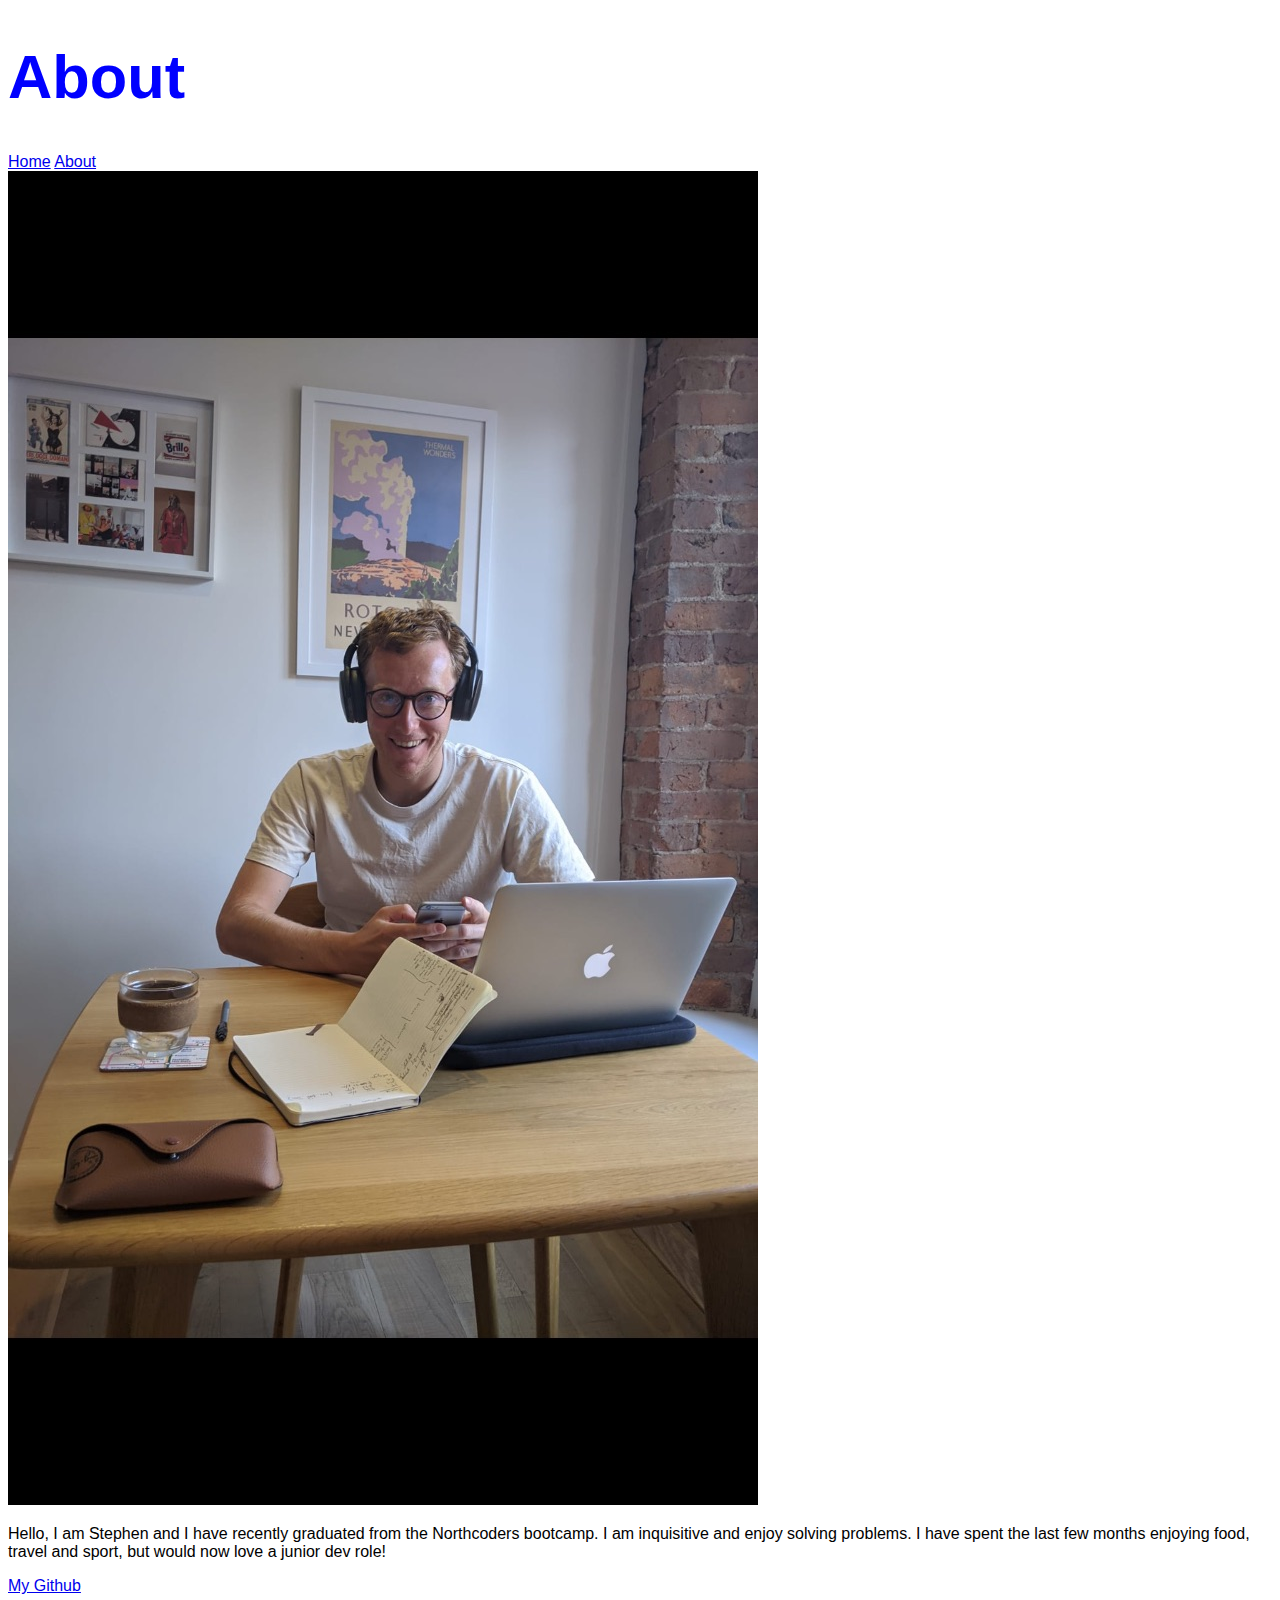
==== about.html @ b79e8ae6 "shell project" ====
<!DOCTYPE html>
<html lang="en">

<head>
  <meta charset="UTF-8">
  <meta name="viewport" content="width=device-width, initial-scale=1.0">
  <link rel="stylesheet" href="index.css">
  <title>About</title>
</head>

<body>
  <h1 class="title">About</h1>
  <nav>
    <a href="index.html">Home</a>
    <a href="about.html">About</a>
  </nav>
  <img src="/images/me1.jpg" alt="me doing code">
  <p>Hello, I am Stephen and I have recently graduated from the Northcoders bootcamp. I am inquisitive and enjoy solving
    problems. I have spent the last few months enjoying food, travel and sport, but would now love a junior dev role!
  </p>
  <a href="https://github.com/stephenjc1">My Github</a>
</body>

</html>
---- index.css ----
h1 {
  font-size: 72pt;
  color: blue;
}

body {
  display: felx;
  flex-direction: column;
  align-items: center;
  font-family: Helvetica;
}

.title {
  font-size: 46pt;
}
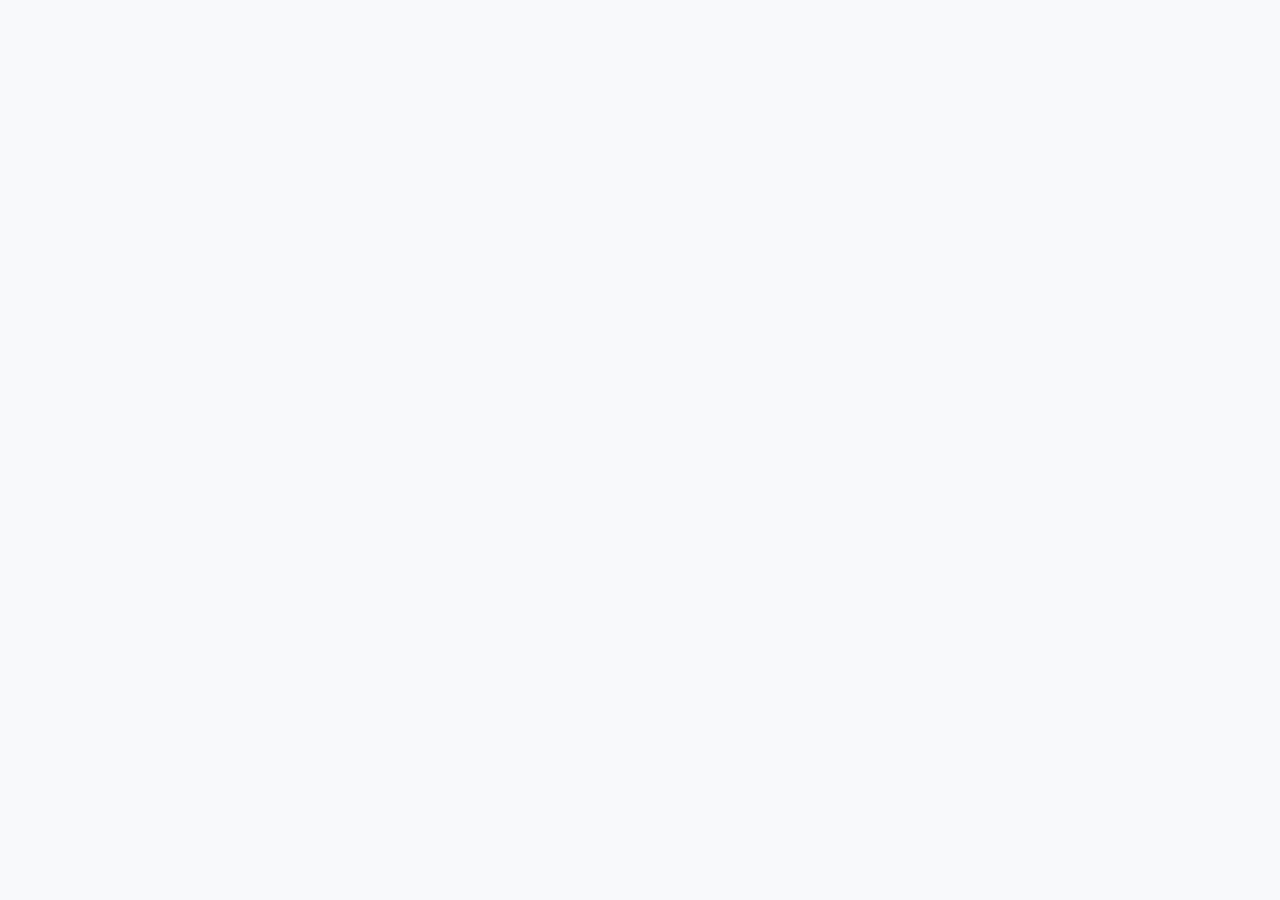
==== commit 577fb0d8: "portfolio site" ====
--- a/about.html
+++ b/about.html
@@ -2,23 +2,26 @@
 <html lang="en">
 
 <head>
-  <meta charset="UTF-8">
+  <meta charset="utf-8">
+  <title>About</title>
   <meta name="viewport" content="width=device-width, initial-scale=1.0">
-  <link rel="stylesheet" href="index.css">
-  <title>About</title>
+  <link rel="stylesheet" href="style.css">
 </head>
 
 <body>
-  <h1 class="title">About</h1>
-  <nav>
-    <a href="index.html">Home</a>
-    <a href="about.html">About</a>
-  </nav>
-  <img src="/images/me1.jpg" alt="me doing code">
-  <p>Hello, I am Stephen and I have recently graduated from the Northcoders bootcamp. I am inquisitive and enjoy solving
-    problems. I have spent the last few months enjoying food, travel and sport, but would now love a junior dev role!
-  </p>
-  <a href="https://github.com/stephenjc1">My Github</a>
+ 
 </body>
 
-</html>+</html>
+
+
+<!-- <h1 class="title">About</h1>
+<nav>
+  <a href="index.html">Home</a>
+</nav>
+<img src="/images/meOnCrosby.jpeg" alt="beach goers">
+<p>Hello, I am Stephen and I have recently graduated from the Northcoders bootcamp. I am inquisitive and enjoy solving
+  problems. I have spent the last few months enjoying food, travel and sport, but would now love a junior dev role!
+</p>
+<a href="https://github.com/stephenjc1">My Github</a>
+<a href="contact.html">Contact</a> -->--- a/style.css
+++ b/style.css
@@ -0,0 +1,351 @@
+@charset "utf-8";
+
+body {
+  /* background-color: f6f5f5; */
+  background-color: #f7f9fb;
+  margin: 0px;
+  padding: 0px;
+}
+ul {
+  list-style: none;
+}
+a {
+  text-decoration: none;
+}
+section {
+  width: 100%;
+  height: 95vh;
+  /* background-image: url("./images/me_yosemite.JPG"); */
+  background-repeat: no-repeat;
+  background-size: cover;
+  position: relative;
+}
+nav {
+  display: flex;
+  justify-content: space-between;
+  align-items: center;
+  height: 60px;
+  background-color: #ffffff;
+  box-shadow: 2px 2px 12px rgba(0, 0, 0, 0.2);
+  padding: 0px 5%;
+  position: fixed;
+  top: 0;
+  width: 100%;
+  z-index: 1;
+}
+nav ul {
+  display: flex;
+  margin-right: 80px;
+}
+nav ul li a {
+  margin: 30px;
+  font-family: myriad pro regular;
+  color: #505050;
+  font-size: 15px;
+  font-weight: 700;
+}
+.logo {
+  font-family: RoadTest;
+  color: #000000;
+  font-size: 22px;
+}
+.active {
+  font-weight: bold;
+  color: #2d2a2a;
+}
+.text-container p:nth-child(1) {
+  font-family: calibri;
+  font-weight: bold;
+  color: #6d6d6d;
+  font-size: 22px;
+}
+.text-container p:nth-child(2) {
+  font-family: calibri;
+  font-weight: bold;
+  letter-spacing: 1px;
+  color: #1a1a1a;
+  font-size: 60px;
+}
+.text-container p:nth-child(3) {
+  font-family: myriad pro regular;
+  color: #403e3e;
+  font-size: 30px;
+  line-height: 30px;
+}
+.text-container p {
+  line-height: 0px;
+  margin: 45px 0px 25px;
+}
+.text-container {
+  position: absolute;
+  left: 13%;
+  top: 42%;
+  transform: translate(-13%, -42%);
+}
+.text-container button {
+  width: 130px;
+  height: 42px;
+  border-radius: 10px;
+  font-family: calibri;
+  font-weight: bold;
+  font-size: 14px;
+  outline: none;
+  margin: 0px 25px;
+}
+.contact-btn {
+  border: 2px solid #373636;
+  color: #373636;
+}
+.linkedin-link {
+  position: fixed;
+  bottom: 0;
+  left: 230px;
+}
+.github-link {
+  position: fixed;
+  bottom: 0px;
+  left: 300px;
+}
+button:active {
+  transform: scale(1.1);
+}
+.mainimg {
+  height: 570px;
+  position: absolute;
+  top: 20px;
+  bottom: 40px;
+  left: 70%;
+  transform: translateX(-58%);
+}
+.about-container {
+  width: 80%;
+  height: 330px;
+  background-color: #ffffff;
+  border-radius: 20px;
+  box-shadow: 2px 2px 12px rgba(0, 0, 0, 0.2);
+  display: flex;
+  margin: -1% auto 20px auto;
+  position: relative;
+  justify-content: space-evenly;
+  align-items: center;
+}
+.about-container img {
+  height: 250px;
+}
+.about-text {
+  width: 550px;
+}
+.about-text p:nth-child(1) {
+  color: #403e3e;
+  font-family: myriad pro;
+  font-weight: bold;
+  font-size: 23px;
+  line-height: 0px;
+}
+.about-text p:nth-child(2) {
+  color: #3e3d3d;
+  font-size: 13px;
+  font-family: myriad pro;
+  font-weight: bold;
+  line-height: 5px;
+}
+.about-text p:nth-child(3),
+.about-text p:nth-child(4) {
+  color: #7e7d7d;
+  font-family: calibri;
+  font-size: 16px;
+}
+.about-text button {
+  display: inline;
+  width: 120px;
+  height: 40px;
+  color: #ffffff;
+  outline: none;
+  border: none;
+  font-family: calibri;
+  background-color: #262525;
+}
+.about-me-links form,
+.about-me-links form div {
+  display: inline;
+}
+
+/* .about-me-links button {
+  display: inline;
+  vertical-align: middle;
+} */
+.skills {
+  height: 600px;
+  padding: 2% 10% 0px 10%;
+}
+.skills-text p:nth-child(1) {
+  font-family: calibri;
+  font-weight: bold;
+  color: #3e3d3d;
+  font-size: 30px;
+  line-height: 0px;
+}
+.skills-text p:nth-child(2),
+.skills-text p:nth-child(3),
+.skills-text p:nth-child(4),
+.skills-text p:nth-child(5),
+.skills-text p:nth-child(6) {
+  font-family: calibri;
+  color: #7e7d7d;
+  font-size: 16px;
+  line-height: 5px;
+}
+.skills-text {
+  width: 500px;
+  margin: 50px 0px;
+}
+.projects-header p:nth-child(1) {
+  font-family: calibri;
+  font-weight: bold;
+  color: #3e3d3d;
+  font-size: 30px;
+  line-height: 0px;
+}
+
+.box-1,
+.box-2,
+.box-3 {
+  width: 300px;
+  height: 320px;
+  background-repeat: no-repeat;
+  background-size: cover;
+  box-shadow: 2px 2px 12px rgba(0 0 0 0.3);
+  display: flex;
+  justify-content: center;
+  align-items: center;
+  flex-direction: column;
+}
+.box-container {
+  display: flex;
+  justify-content: space-between;
+}
+.box-1 {
+  background-color: #8fc1e3;
+}
+.box-2 {
+  background-color: #5085a5;
+}
+.box-3 {
+  background-color: #31708e;
+}
+.box-1 span,
+.box-2 span,
+.box-3 span {
+  width: 40px;
+  height: 40px;
+  border-radius: 50%;
+  background-color: #ffffff;
+  display: flex;
+  justify-content: center;
+  align-items: center;
+  font-family: calibri;
+  font-weight: bold;
+}
+.box-1 p :nth-child(2),
+.box-2 p :nth-child(2),
+.box-3 p :nth-child(2) {
+  color: #ffffff;
+  font-family: calibri;
+  font-size: 23px;
+  line-height: 0px;
+}
+/* .box-1 p :nth-child(3),
+.box-2 p :nth-child(3),
+.box-3 p :nth-child(3) {
+  font-family: calibri;
+  text-align: center;
+  width: 230px;
+  margin: 0px 0px 20px 0px;
+  color: #8f8f8f;
+} */
+.box-1 button,
+.box-2 button,
+.box-3 button {
+  width: 100px;
+  height: 30px;
+  background-color: #ffffff;
+  border: none;
+  outline: none;
+  border-radius: 5px;
+}
+.contact-me {
+  width: 100%;
+  height: 280px;
+  display: flex;
+  flex-direction: column;
+  justify-content: center;
+  align-items: center;
+}
+.contact-me p {
+  color: #000000;
+  font-size: 30px;
+  font-family: calibri;
+  font-weight: bold;
+  border-bottom: 2px solid #000000;
+}
+.contact-me button {
+  color: #ffffff;
+  width: 200px;
+  height: 40px;
+  background-color: #000000;
+  outline: none;
+  border: none;
+  font-size: 14px;
+  font-weight: bold;
+}
+footer {
+  height: 50px;
+  display: flex;
+  flex-direction: column;
+  justify-content: center;
+  align-items: center;
+  position: relative;
+  background-color: #687864;
+}
+footer p {
+  font-family: calibri;
+  line-height: 50px;
+  color: #ffffff;
+}
+/*
+footer p:nth-child(1) {
+  font-size: 30px;
+  font-weight: bold;
+  color: #191919;
+  line-height: 10px;
+}
+footer p:nth-child(2) {
+  font-size: 16px;
+  color: #7e7d7d;
+  width: 600px;
+  text-align: center;
+}
+.soical-icons a {
+  width: 40px;
+  height: 40px;
+  display: flex;
+  justify-content: center;
+  align-items: center;
+  background-color: #e6e3e3;
+  margin: 20px 10px;
+  border-radius: 50%;
+}
+.soical-icons {
+  display: flex;
+}  */
+
+/* .copyright {
+  color: #ffffff;
+  font-size: 13px;
+  position: absolute;
+  left: 50%;
+  bottom: 10px;
+  transform: translateX(-50%);
+} */
+
+/* color: #565555; */
